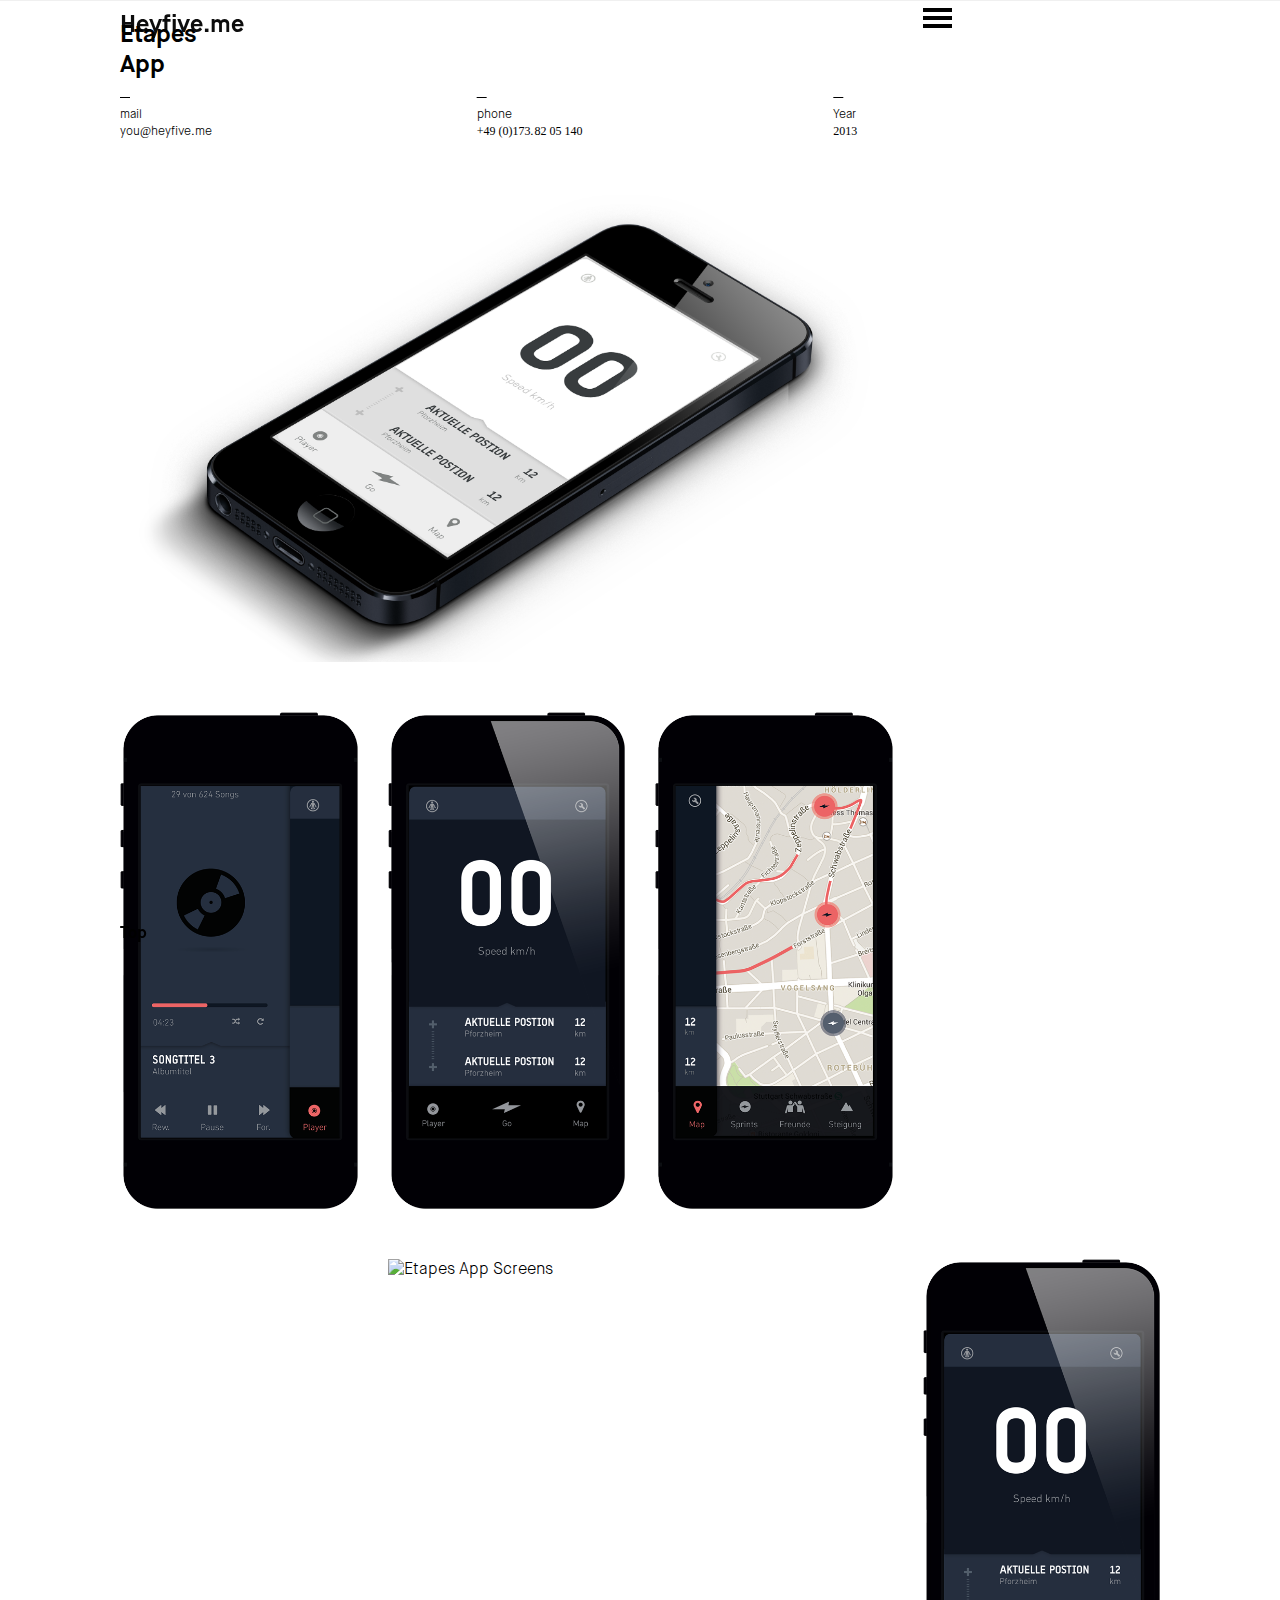
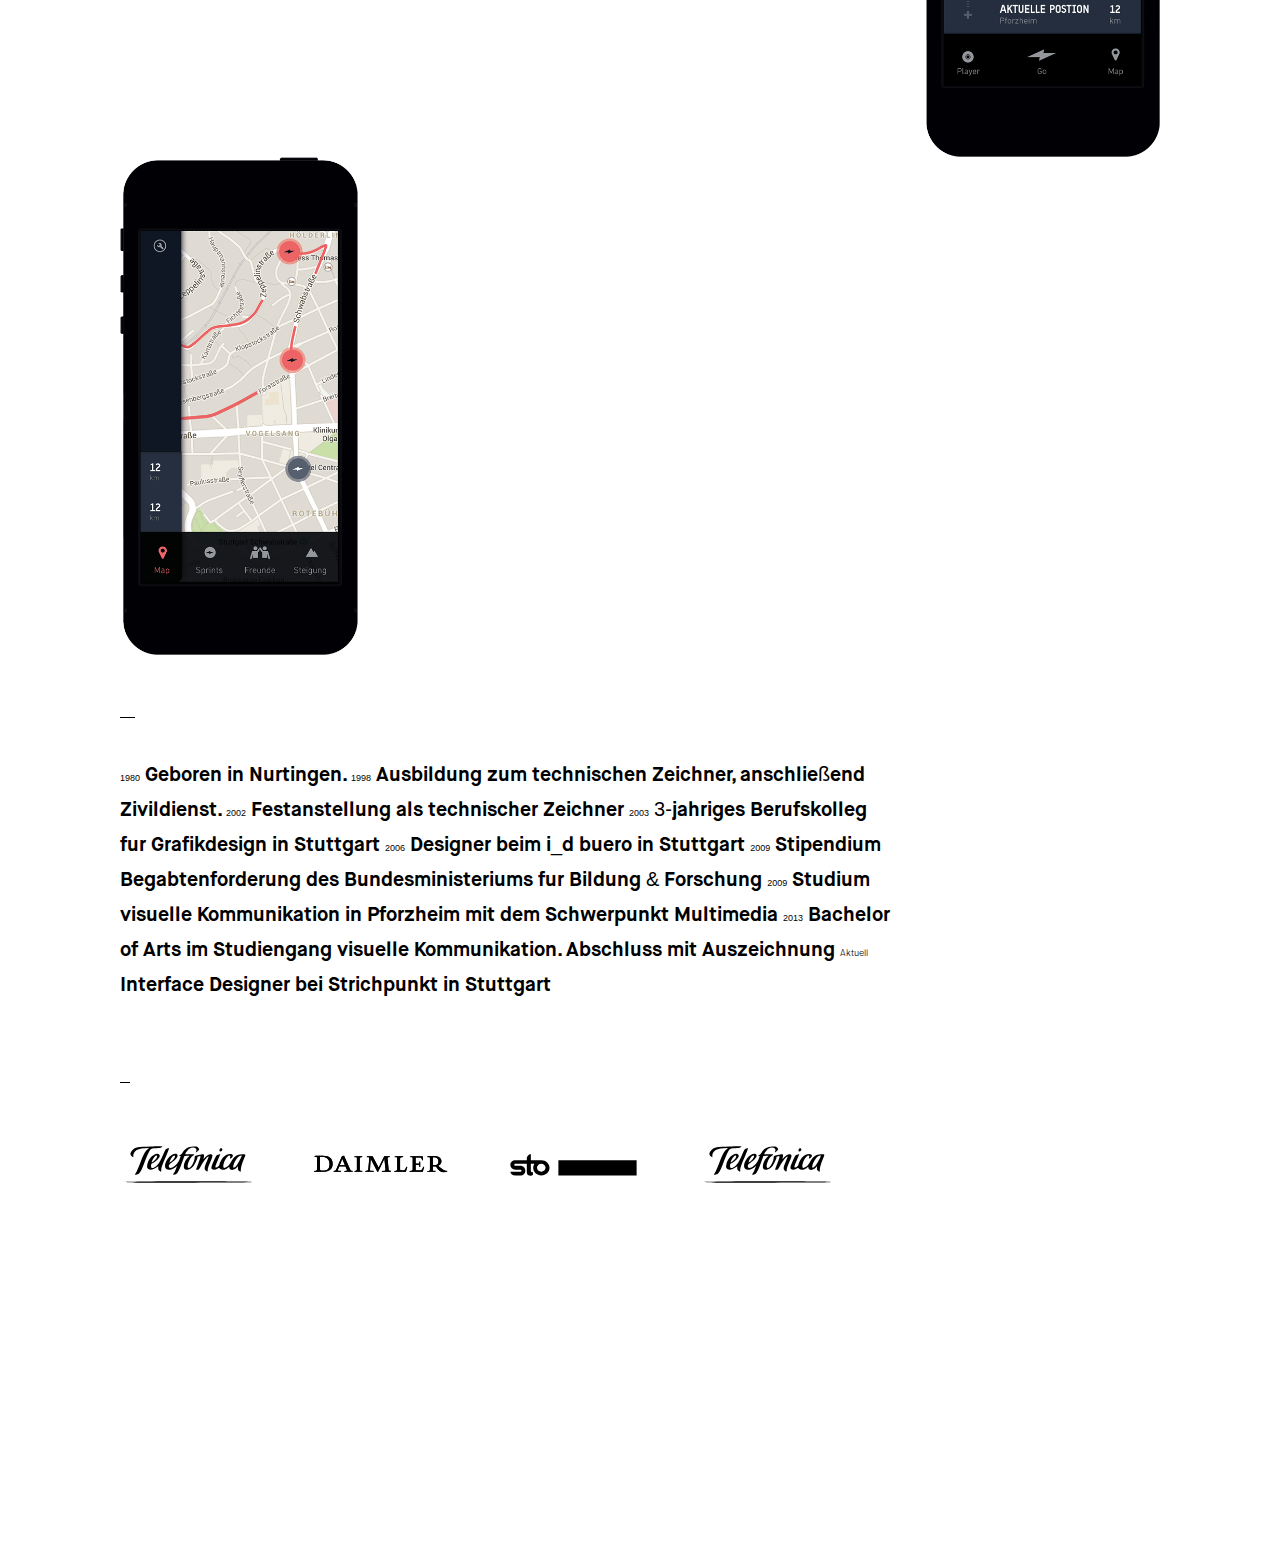
==== case.html @ b084a695 "initial commit" ====
<!DOCTYPE html>
<!--[if lt IE 7]>      <html class="no-js lt-ie9 lt-ie8 lt-ie7"> <![endif]-->
<!--[if IE 7]>         <html class="no-js lt-ie9 lt-ie8"> <![endif]-->
<!--[if IE 8]>         <html class="no-js lt-ie9"> <![endif]-->
<!--[if gt IE 8]><!--> <html class="no-js"> <!--<![endif]-->
    <head>
        <meta charset="utf-8">
        <meta http-equiv="X-UA-Compatible" content="IE=edge,chrome=1">
        <title>Heyfive.me</title>
        <meta name="description" content="">
        <meta name="viewport" content="width=device-width">

        <link rel="stylesheet" href="css/normalize.min.css">
        <link rel="stylesheet" href="css/bootstrap.min.css">
        <link rel="stylesheet" href="font-awesome/css/font-awesome.min.css">
        <link rel="stylesheet" href="css/flexslider.css">
        <link rel="stylesheet" href="css/main.css">

        <script src="js/vendor/modernizr-2.6.2-respond-1.1.0.min.js"></script>
        
    </head>
    <body>
    <div class="caseWrapper" id="etapes">
    <!--///////////////////////////////////// nav //////////////////////////////////-->
	<nav class="container navClosed">
	       <ul class="row">
		       <li class="col-xs-4" onclick="scrollToElement('#introContainer')">intro</li>
		       <li class="col-xs-4" onclick="scrollToElement('#five')">Work</li>
		       <li class="col-xs-4" onclick="scrollToElement('#me')">me</li>
	       </ul>
       </nav>
    <div class="container">
    <!--///////////////////////////////////// sheader //////////////////////////////////-->
       
       <header>
	       <div class="row">
	       		<div class="logo col-xs-9">
	       			<span class="logoSpan"><span class="underline" id="logo1">Heyfive.</span></span><span class="logoSpan"><span class="underline" id="logo2">me</span></span>
	      		</div>
	      			<div class="col-xs-3 menuBtn" onclick="menuToggle()">
		      			<div class="menuBtnElement" id="menuBtnElement1"></div>
		      			<div class="menuBtnElement" id="menuBtnElement2"></div>
		      			<div class="menuBtnElement" id="menuBtnElement3"></div>
	      			</div>
	      	</div>
       </header>
    </div><!--container-->
    <div class="container topLinkContainer">
    	<div class="row">
    		<a class="topLink col-xs-2" onclick="scrollToElement('#introContainer')">Top</a>
    	</div>
    </div>
    <!--///////////////////////////////////// intro //////////////////////////////////-->
	<div class="container fadeIn" id="caseIntroContainer">
		<section class="caseIntro row" id="intro"  >
	       		<h1 class="col-xs-11 col-sm-8 col-md-6 caseTitle">Etapes<br>App</h1>
	       </section>
		<section class="row addressBar">
	       		<span class="col-sm-4 contact" id="contact1">
	       			<span class="line">&nbsp;&nbsp;&nbsp;&nbsp;&nbsp;</span><br>
	       			mail<br>you@heyfive.me
	       		</span>
	       		<span class="col-sm-4 contact" id="contact2">
	       			<span class="line">&nbsp;&nbsp;&nbsp;&nbsp;&nbsp;</span><br>
	       			phone<br>+49 (0)173.82 05 140
	       		</span>
	       		<span class="col-sm-4 contact" id="contact3">
	       			<span class="line">&nbsp;&nbsp;&nbsp;&nbsp;&nbsp;</span><br>
	       			Year<br>2013
	       		</span>
	       </section><!-- /intro-->
	       <div class="caseIntroHg"></div>
	</div><!--container-->
	  
	   
	<!--///////////////////////////////////// five //////////////////////////////////-->
	   <section class="container fadeIn content" id="etapesCaseContent"> 
	   	
	       <div class="work row">
	       			<img class="col-xs-12 col-sm-9 image" src="img/etapes3D.png" alt="Etapes App Screens" />
	       </div><!--row-->
	       <div class="work row">
	       			<img class="col-xs-4 col-sm-3 image" src="img/etapesTitle1.png" alt="Etapes App Screens" />
	       			<img class="col-xs-4 col-sm-3 image" src="img/etapesTitle2.png" alt="Etapes App Screens" />
	       			<img class="col-xs-4 col-sm-3 image" src="img/etapesTitle3.png" alt="Etapes App Screens" />
	       </div><!--row-->	
	       <div class="work row">
	       			<img class="col-xs-4 col-sm-6 col-md-offset-3 image" src="img/janick_hand.png" alt="Etapes App Screens" />
	       			<img class="col-xs-4 col-sm-3 image" src="img/etapesTitle2.png" alt="Etapes App Screens" />
	       			<img class="col-xs-4 col-sm-3 image" src="img/etapesTitle3.png" alt="Etapes App Screens" />
	       </div><!--row-->	
	    </section><!-- /container-->
	    
	    		    
	   <!--///////////////////////////////////// me //////////////////////////////////-->
	   <section class="container fadeIn content" id="me"  data-offset="-400" data-color="000" data-bgcolor="#fff" data-text1="About&nbsp;" data-text2="me" > 
	   		<span class="workTitle">
		       		<span class="line">&nbsp;&nbsp;&nbsp;&nbsp;</span>&nbsp;me
	       		</span> 
	       		 
	       <div class="work row section cv">
	       		<span class="col-xs-12 contact" id="contact1">
	       			<span class="line">&nbsp;&nbsp;&nbsp;&nbsp;&nbsp;</span><br><br>
	       		</span>
	       		<span class="cvList col-sm-9">	
					<span class="cvListEntry">
						<span class="date">1980</span> 
						<span class="text">Geboren in Nürtingen.</span>
					</span>
					<span class="cvListEntry">
						<span class="date">1998</span>
						<span class="text">Ausbildung zum technischen Zeichner, anschließend Zivildienst.</span>
					</span>
						<span class="cvListEntry"><span class="date">2002</span> Festanstellung als technischer Zeichner</span>
						<span class="cvListEntry"><span class="date">2003</span> 3-jähriges Berufskolleg für Grafikdesign in Stuttgart</span>
						<span class="cvListEntry"><span class="date">2006</span> Designer beim i_d buero in Stuttgart</span>
						<span class="cvListEntry"><span class="date">2009</span> Stipendium Begabtenförderung des Bundesministeriums für Bildung & Forschung</span>
						<span class="cvListEntry"><span class="date">2009</span> Studium visuelle Kommunikation in Pforzheim mit dem Schwerpunkt Multimedia</span>
						<span class="cvListEntry"><span class="date">2013</span> Bachelor of Arts im Studiengang visuelle Kommunikation. Abschluss mit Auszeichnung</span>
						<span class="cvListEntry"><span class="date">Aktuell</span> Interface Designer bei Strichpunkt in Stuttgart</span>
				</span>
	       </div><!--row-->
	       
	       <div class="work row section clients">
	       		<span class="col-xs-12 contact" id="contact1">
	       			<span class="line">&nbsp;&nbsp;&nbsp;&nbsp;&nbsp;</span><br><br>
	       		</span>
	       		<div class="col-md-9">
	       			<div class="clientLogo col-xs-6 col-sm-3" id="logo01"></div>
	       			<div class="clientLogo col-xs-6 col-sm-3" id="logo02"></div>
	       			<div class="clientLogo col-xs-6 col-sm-3" id="logo03"></div>
	       			<div class="clientLogo col-xs-6 col-sm-3" id="logo04"></div>
	       		</div>
	       		
	       </div><!--row-->
	    </section><!-- /container-->
        
        <script src="js/jquery-1.10.1.min.js"></script>
        <script src="js/plugins.js"></script>
        <script src="js/bootstrap.min.js"></script>
        <script src="js/jquery.flexslider-min.js"></script>
        <script src="js/jquery.inview.js"></script>
        <script src="js/main.js"></script>
    </div><!--CaseWrapper-->
    </body>
</html>
---- css/main.css ----
/* ==========================================================================
   Author's custom styles
   ========================================================================== */




/*///////////////////////*/

@font-face {
	font-family: maisonBold;
	src: url('../fonts/MaisonNeue-Bold-TRIAL.otf') format("opentype");
}

@font-face {
	font-family: maisonMono;
	src: url('../fonts/MaisonMono-Light-TRIAL.otf') format("opentype");
}

@font-face {
	font-family: maisonLight;
	src: url('../fonts/MaisonNeue-Light-TRIAL.otf') format("opentype");
}

@font-face {
	font-family: maisonRegular;
	src: url('../fonts/MaisonNeue-Book-TRIAL.otf') format("opentype");
}


* {
	box-sizing: border-box;
}

body {
	font-family: 'maisonLight', helvetica, arial, sans-serif;
	font-size: 16px;
	color: #000;
	background-color: #fff;
	
	transition: background-color .7s ease-out;
}

a,
a:hover {
	text-decoration: none;
	color: #0fc;
	
	transition: color .3s ease-out;
}

h1,
h2,
h3,
h4,
h5,
h6{
	font-family: 'maisonLight', helvetica, arial, sans-serif;
	padding-left: 0;
}

h1 {
	font-size: 1.5em;
	line-height: 1.25;
	font-family: 'maisonBold';
}

.container {
	width: 100%;
	margin: 0;
	padding: 0;
	
	background-repeat: no-repeat;
	background-position: center;
}

.row {
	max-width: 1070px;
	margin-left: auto;
	margin-right: auto;
}

header {
	width: 100%;
	position: fixed;
	top: 0px;
	/*background-color: rgba(255,255,255,.85);*/
	z-index: 10;
	padding-top: .5em;
	padding-bottom: .5em;
 
 	transition: padding .3s ease-out, margin .1s ease-out;
}

.navOpen {
		margin-top: 3em;
}

.headerBig {
	padding-bottom: 3em;
}


.line {
	text-decoration: line-through;
}

.bold {
	font-family: 'maisonBold', helvetica, arial, sans-serif;
	font-size: 1em;
}


.info {
	font-family: 'maisonMono', helvetica, arial, monospace;
	font-size: 1em;
}

.logo {
	font-family:'maisonBold', helvetica, arial, sans-serif;
	/*font-weight: bold;*/
	font-size: 1.5em !important;
	padding-left: 15px;
	opacity: .95;
}

.headerBig .logo {
	font-size: 3em !important;
	line-height: .9;
	padding-top: .5em;
	
	transition: padding-top .3s ease-out;
}

.headerBig .menuBtn {
	margin-top: 2em;
}


/*========= menuBtn =======*/
.menuBtn {
	transition: all .3s ease-out;	
}

.menuBtn:hover > .menuBtnElement {
	background-color: #0fc;
}


.menuBtnCloseIcon > #menuBtnElement1 {
		-webkit-transform: translateY(.5em) rotate(45deg);
		background-color: #0fc;
}
.menuBtnCloseIcon > #menuBtnElement2 {
		opacity: 0;
}
.menuBtnCloseIcon > #menuBtnElement3 {
		-webkit-transform:translateY(-.5em)rotate(-45deg);
		background-color: #0fc;
}

.menuBtnElement {
	width: 1.85em;
	height: .25em;
	background-color: #000;
	margin-bottom: .25em;
	-webkit-transform-origin: 50% 50%;
	
	transition: all .3s ease-out;
}

/*========= nav ==============*/

nav {
	background-color: #fff;
	border-bottom: 1px solid #f0f0f0;
	color: #000;
	position: fixed;
	z-index: 200;
	overflow: hidden;
	height: 3em;
	line-height: 3em;
	font-family: 'maisonLight', helvetica, arial, sans-serif;
	text-transform: lowercase;
	letter-spacing: .1em;
	font-size: .8em;
	
	transition: height .3s ease-out, background-color .3s ease-out;
}

nav:hover {
	background-color: #f0f0f0;
}
nav ul {
		padding-left: 0px;	
}

nav li {
	padding-left: 0px;
	cursor: pointer;
}

.navClosed {
	height: 0px !important;
}


/*========= topLink ==========*/

.topLinkContainer {
	position: fixed;
	bottom: -3em;
	z-index: 20;
	
	transition: all .7s ease-out;
}

.topLink {
	text-decoration: none;
	color: #000;
	font-family: 'maisonBold', helvetica, arial, sans-serif;
	font-size: 1em;
	line-height: 1.75em;
}

.topLinkOpen {
	bottom: 0 !important;
}

.topLinkElementContainer {
	width: 2em;
	height: 1em;
	float: left;
	margin: .5em;
}






.categorie {
	font-family: 'maisonBold', helvetica, arial, sans-serif;
	font-weight: bold;
	float: left;
}

p {
	font-family: 'maisonBold', helvetica, arial, sans-serif;
	font-size: 1em;
}

.intro {
	margin-top: 150px;
	padding-top: 50px;
	padding-bottom: 50px;
}

.addressBar {
	transition: all .7s ease-out;
}

.contact {
	font-family: 'maisonLight';
	font-size: .75em;
	display: block;
}

.contactText {
	display: none;
}



.scroller h1 {
	font-size: 1.75em;
}


.logoSpan {
	display: inline-block;
	padding-bottom: 0.1em;
	margin-bottom: 0.1em;
}

.headerBig .logoSpan {
	display: block !important; 	
}


.underline {
	/*border-bottom: 0.1em solid;*/
}


.work {
	margin-top: 50px;
}

.workTitle {
	font-family: 'maisonMono', helvetica, arial, sans-serif;
	text-transform: uppercase;
	font-size: 2em;
	letter-spacing: 1px;
	font-size: 1em !important;
	line-height: .9;
	display: inline-block;
	-webkit-transform: rotate(-90deg);
	-webkit-transform-origin: 20%;
	z-index: 10;
	position: relative;
	top: 20em;
	display: none;
}

/*//////// content /////////*/




/*//////// work /////////*/

.projectTitle {
	opacity: .65;
	font-size: 8em;
}

.image {
	overflow: hidden;
}

.image img {
	max-width: 100%;
}

.half {
	height: 500px;
}


/*//////// CV ////////////*/
.clients,
.cv {
	font-family: 'maisonBold', helvetica, arial, sans-serif;
	font-size: 1em;
	line-height: 1.75;
}

.cvList {
	margin-bottom: 1em;
	display: block;
}

.cvList span {	
	display: inline-block;
	transition: background-color .3s ease-out;
	
}

.cvList span:hover {background-color: #0fc;}

.cvListEntry .date {
	font-family: 'maisonLight', helvetica, arial, sans-serif;
	font-size: .45em;
	display: block;
	margin-top: 3em;
}

.clients div {
}

.clientLogo {
	height: 100px;

	background-size: 70%;
	background-position: left center;
	background-repeat: no-repeat;
}

#logo01 {background-image: url(../img/logos/telefonica.svg);}
#logo02 {background-image: url(../img/logos/daimler.svg);}
#logo03 {background-image: url(../img/logos/sto.svg);}
#logo04 {background-image: url(../img/logos/telefonica.svg);}





/* ==========================================================================
   Media Queries
   ========================================================================== */

@media only screen and (min-width: 21em) {
	.headerBig .logo {
		font-size: 6em !important;
		line-height: .9;
		padding-top: .5em;
	}
	
	.intro {
		margin-top: 300px;
		padding-top: 50px;
		padding-bottom: 50px;
	}
	
	.headerBig {
		padding-top: 3em;
		padding-bottom: 3em;
	}
	.cvList span {
		display: inline;
	}
	
	.cvListEntry .date {
		font-family: 'maisonLight', helvetica, arial, sans-serif;
		font-size: .45em;
		display: inline-block;
		margin-top: 0;
	}
	
	.contactText {
		display: inline-block;
	}
	
	.cv {
		font-size: 1.25em;
	}
	
}
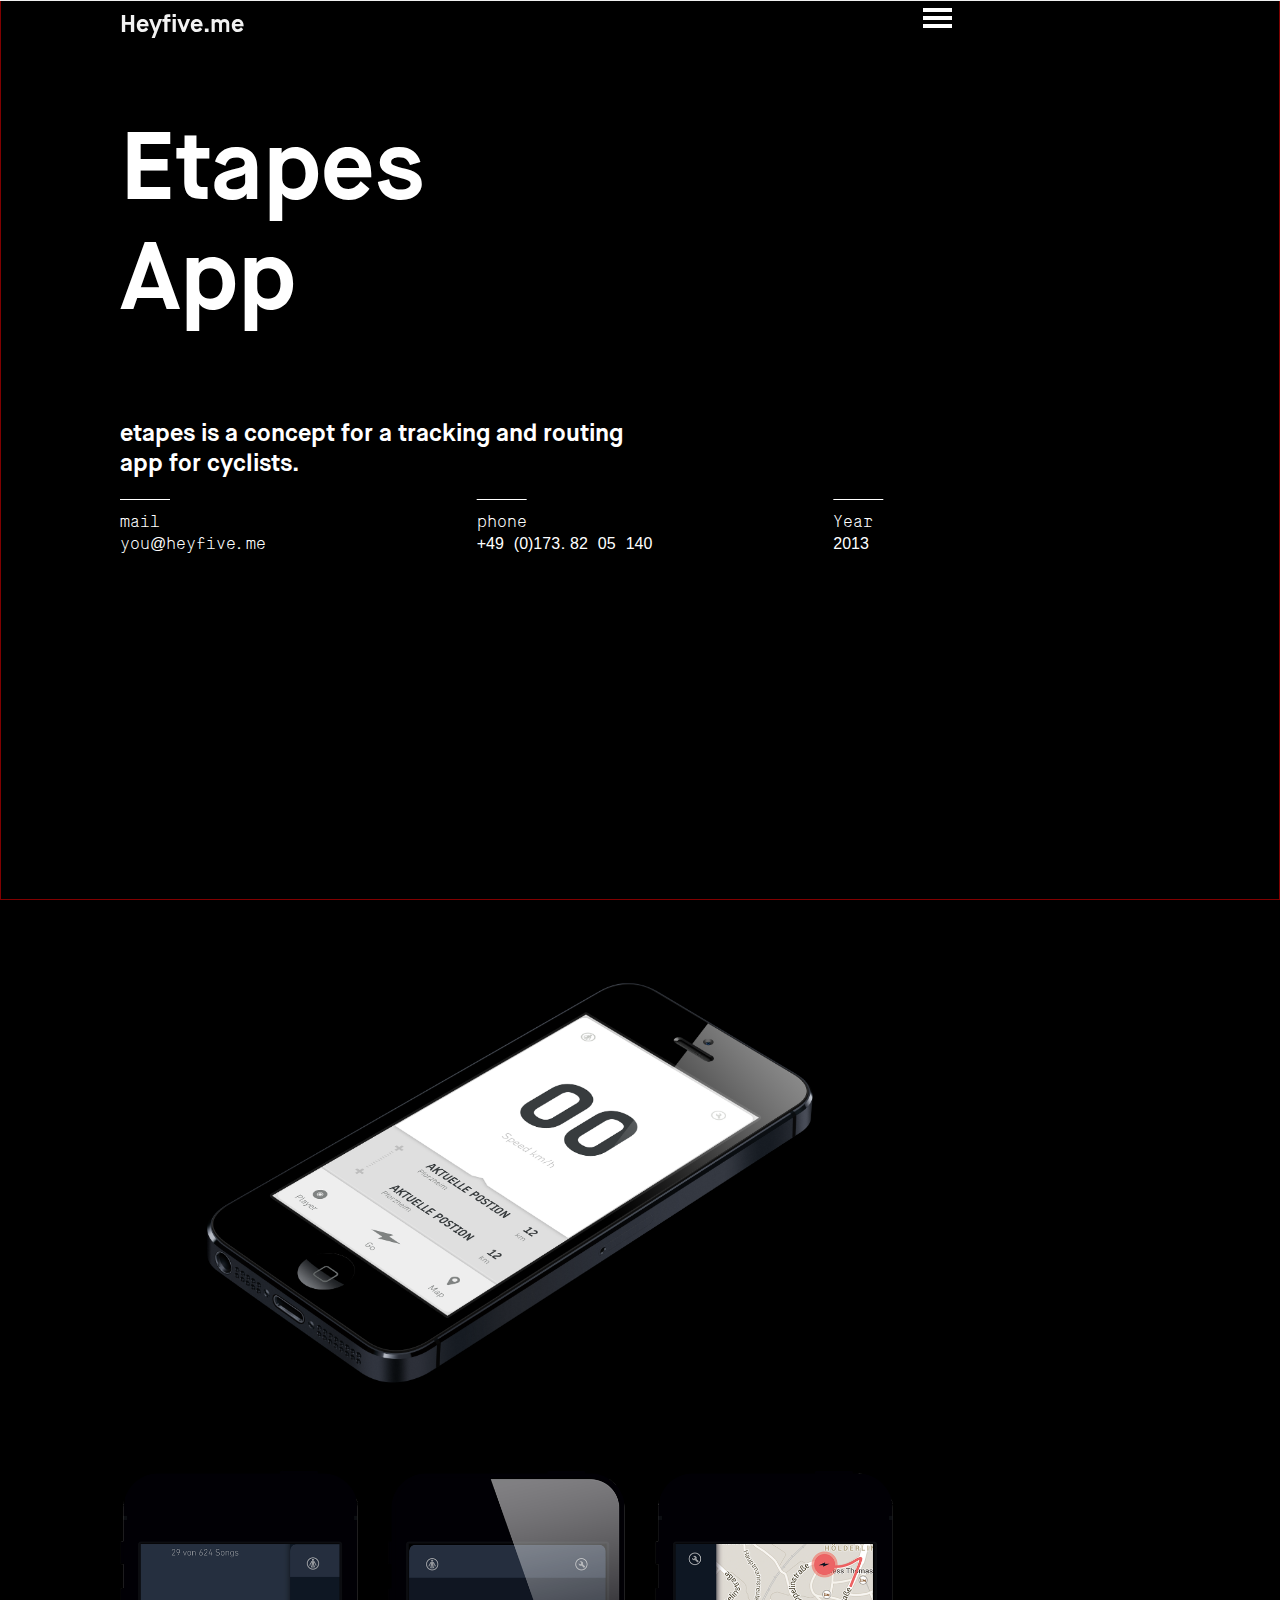
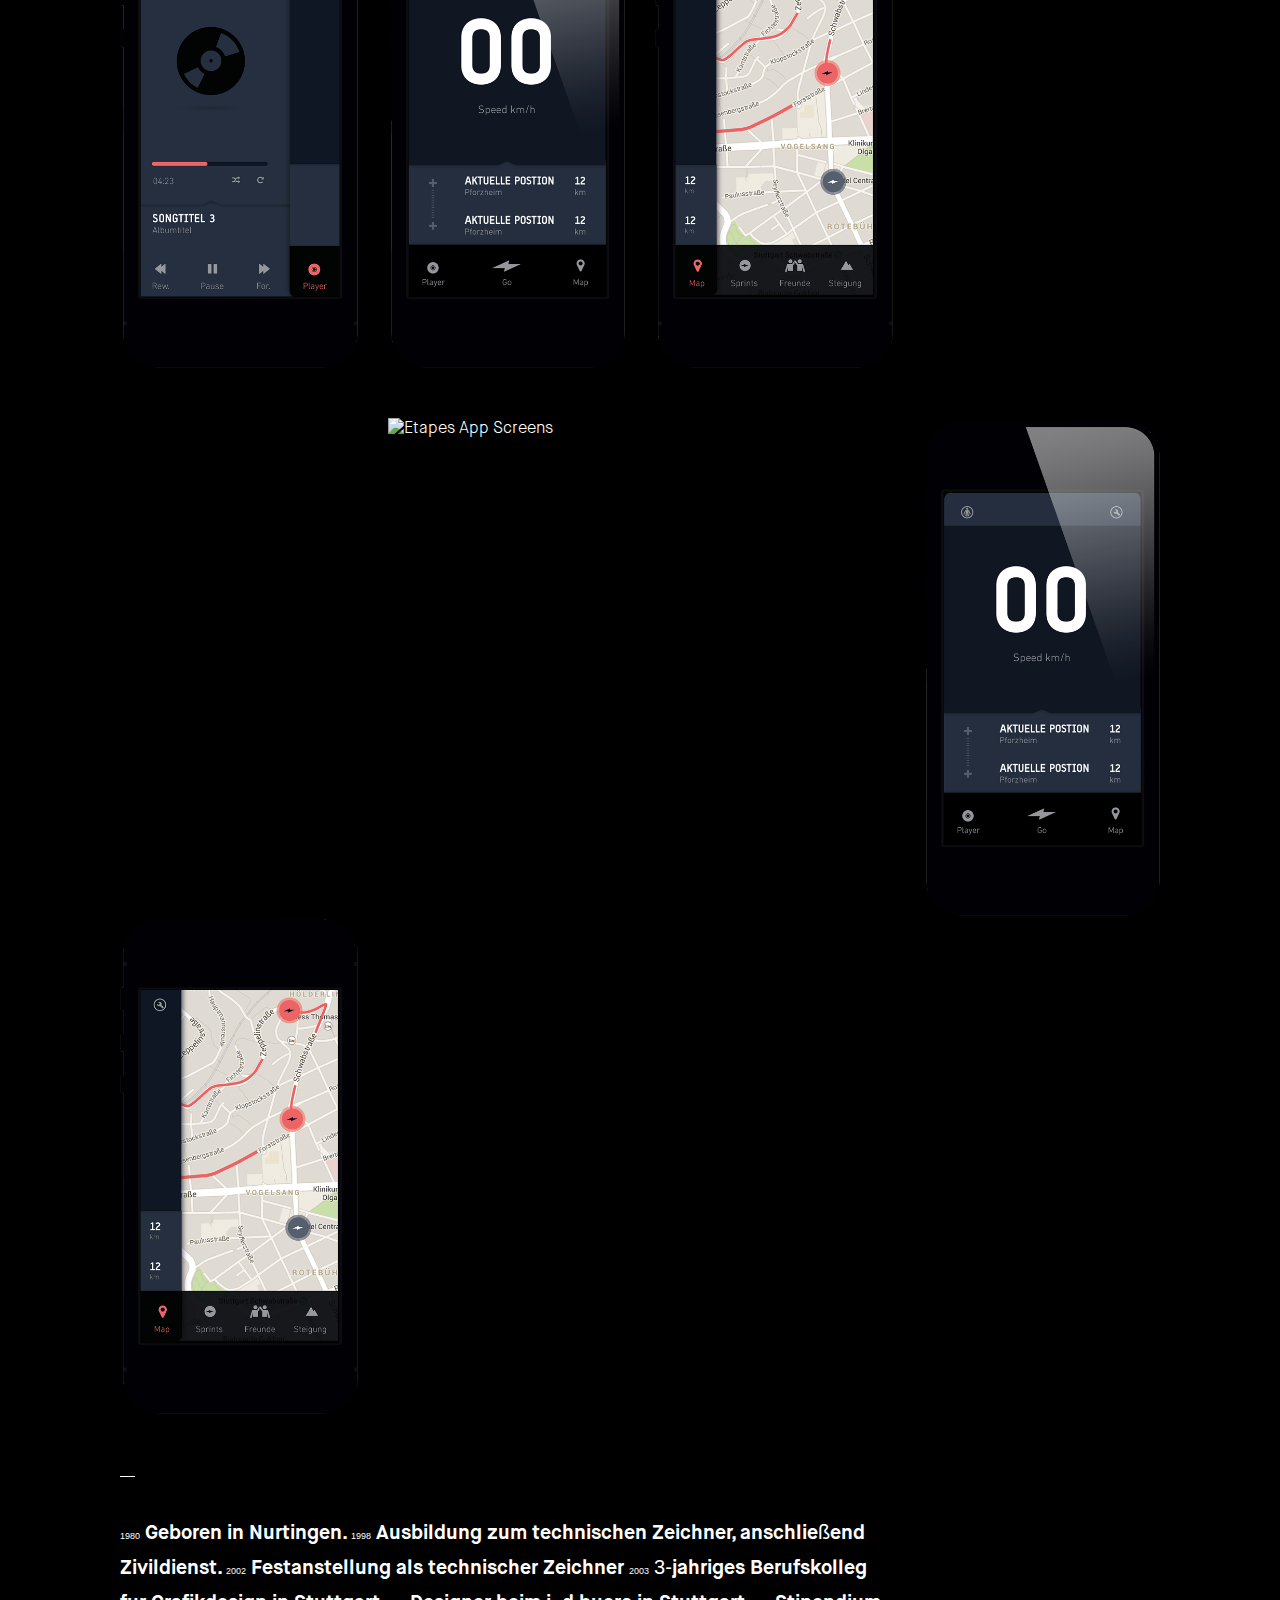
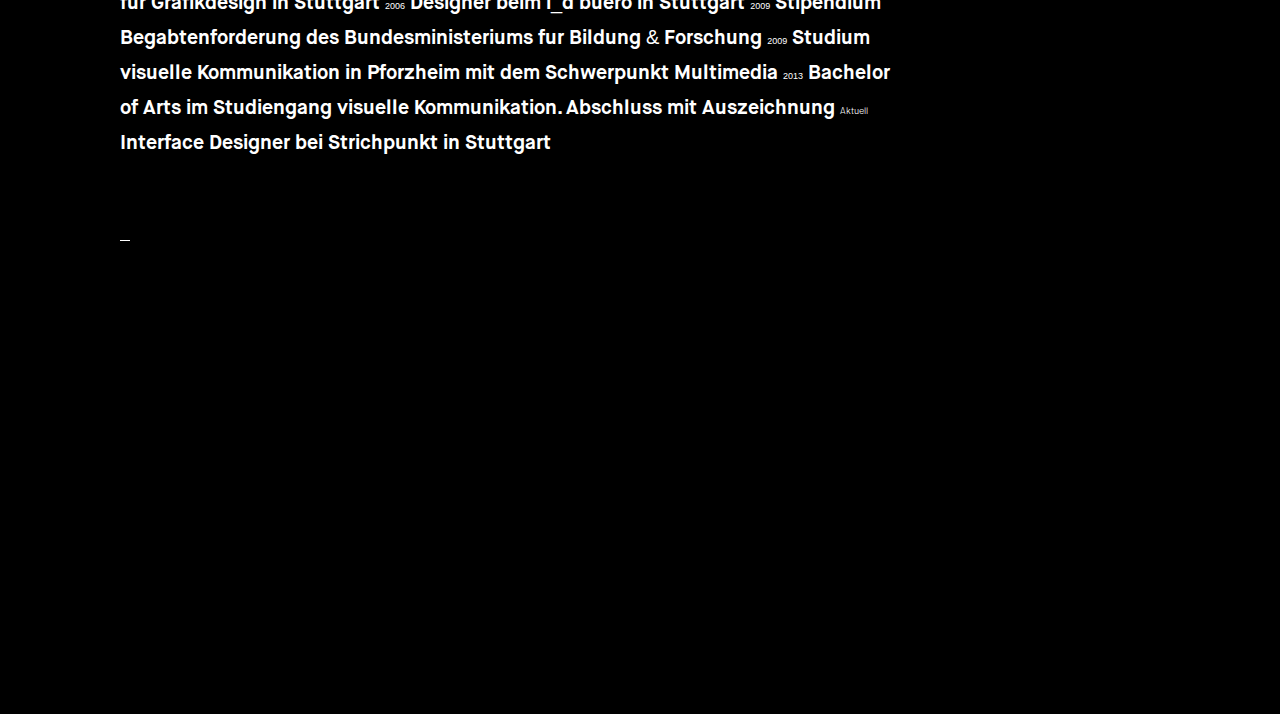
==== commit 4aca49ea: "diverse Überarbeitungen" ====
--- a/case.html
+++ b/case.html
@@ -55,16 +55,21 @@
 		<section class="caseIntro row" id="intro"  >
 	       		<h1 class="col-xs-11 col-sm-8 col-md-6 caseTitle">Etapes<br>App</h1>
 	       </section>
-		<section class="row addressBar">
-	       		<span class="col-sm-4 contact" id="contact1">
+	    <section class="row infoText">
+		    <h1 class="col-xs-11 col-sm-8 col-md-6">
+		    	etapes is a concept for a tracking and routing app for cyclists.
+		    </h1>
+	    </section>
+		<section class="row infoBar">
+	       		<span class="col-sm-4 info" id="info1">
 	       			<span class="line">&nbsp;&nbsp;&nbsp;&nbsp;&nbsp;</span><br>
 	       			mail<br>you@heyfive.me
 	       		</span>
-	       		<span class="col-sm-4 contact" id="contact2">
+	       		<span class="col-sm-4 info" id="info2">
 	       			<span class="line">&nbsp;&nbsp;&nbsp;&nbsp;&nbsp;</span><br>
 	       			phone<br>+49 (0)173.82 05 140
 	       		</span>
-	       		<span class="col-sm-4 contact" id="contact3">
+	       		<span class="col-sm-4 info" id="info3">
 	       			<span class="line">&nbsp;&nbsp;&nbsp;&nbsp;&nbsp;</span><br>
 	       			Year<br>2013
 	       		</span>
--- a/css/main.css
+++ b/css/main.css
@@ -387,7 +387,43 @@
 #logo04 {background-image: url(../img/logos/telefonica.svg);}
 
 
-
+/*//////// Cases ////////////*/
+#etapes {
+	background-color: #000;
+	color: #fff;
+}
+
+#etapes .menuBtnElement {
+	background-color: #fff;
+}
+
+.caseTitle {
+	font-size: 3em !important;
+	line-height: 1.15;
+	padding-top: .5em;
+	position: relative;
+	z-index: 10;
+}
+
+.caseIntro {
+	padding-top: 50px;
+	padding-bottom: 50px;
+}
+
+.caseIntroHg {
+	border: 1px solid red;
+	width: 100%;
+	position: absolute;
+	top: 0;
+	bottom: 0;
+	z-index: 1;
+	opacity: .5;
+	
+	background-image: url(../img/foto2.png);
+	background-repeat: no-repeat;
+	background-size: cover;
+	background-position: center;
+}
 
 
 /* ==========================================================================
@@ -397,7 +433,7 @@
 @media only screen and (min-width: 21em) {
 	.headerBig .logo {
 		font-size: 6em !important;
-		line-height: .9;
+		line-height: 1.15;
 		padding-top: .5em;
 	}
 	
@@ -430,7 +466,26 @@
 		font-size: 1.25em;
 	}
 	
-}
-
-
-
+	/*//////// Cases ////////////*/
+
+	#etapes {
+		background-color: #000;
+		color: #fff;
+	}
+	
+	.caseTitle {
+		font-size: 6em !important;
+		line-height: 1.15;
+		padding-top: .5em;
+	}
+	
+	.CaseIntro {
+		padding-top: 50px;
+		padding-bottom: 50px;
+	}
+
+	
+}
+
+
+
